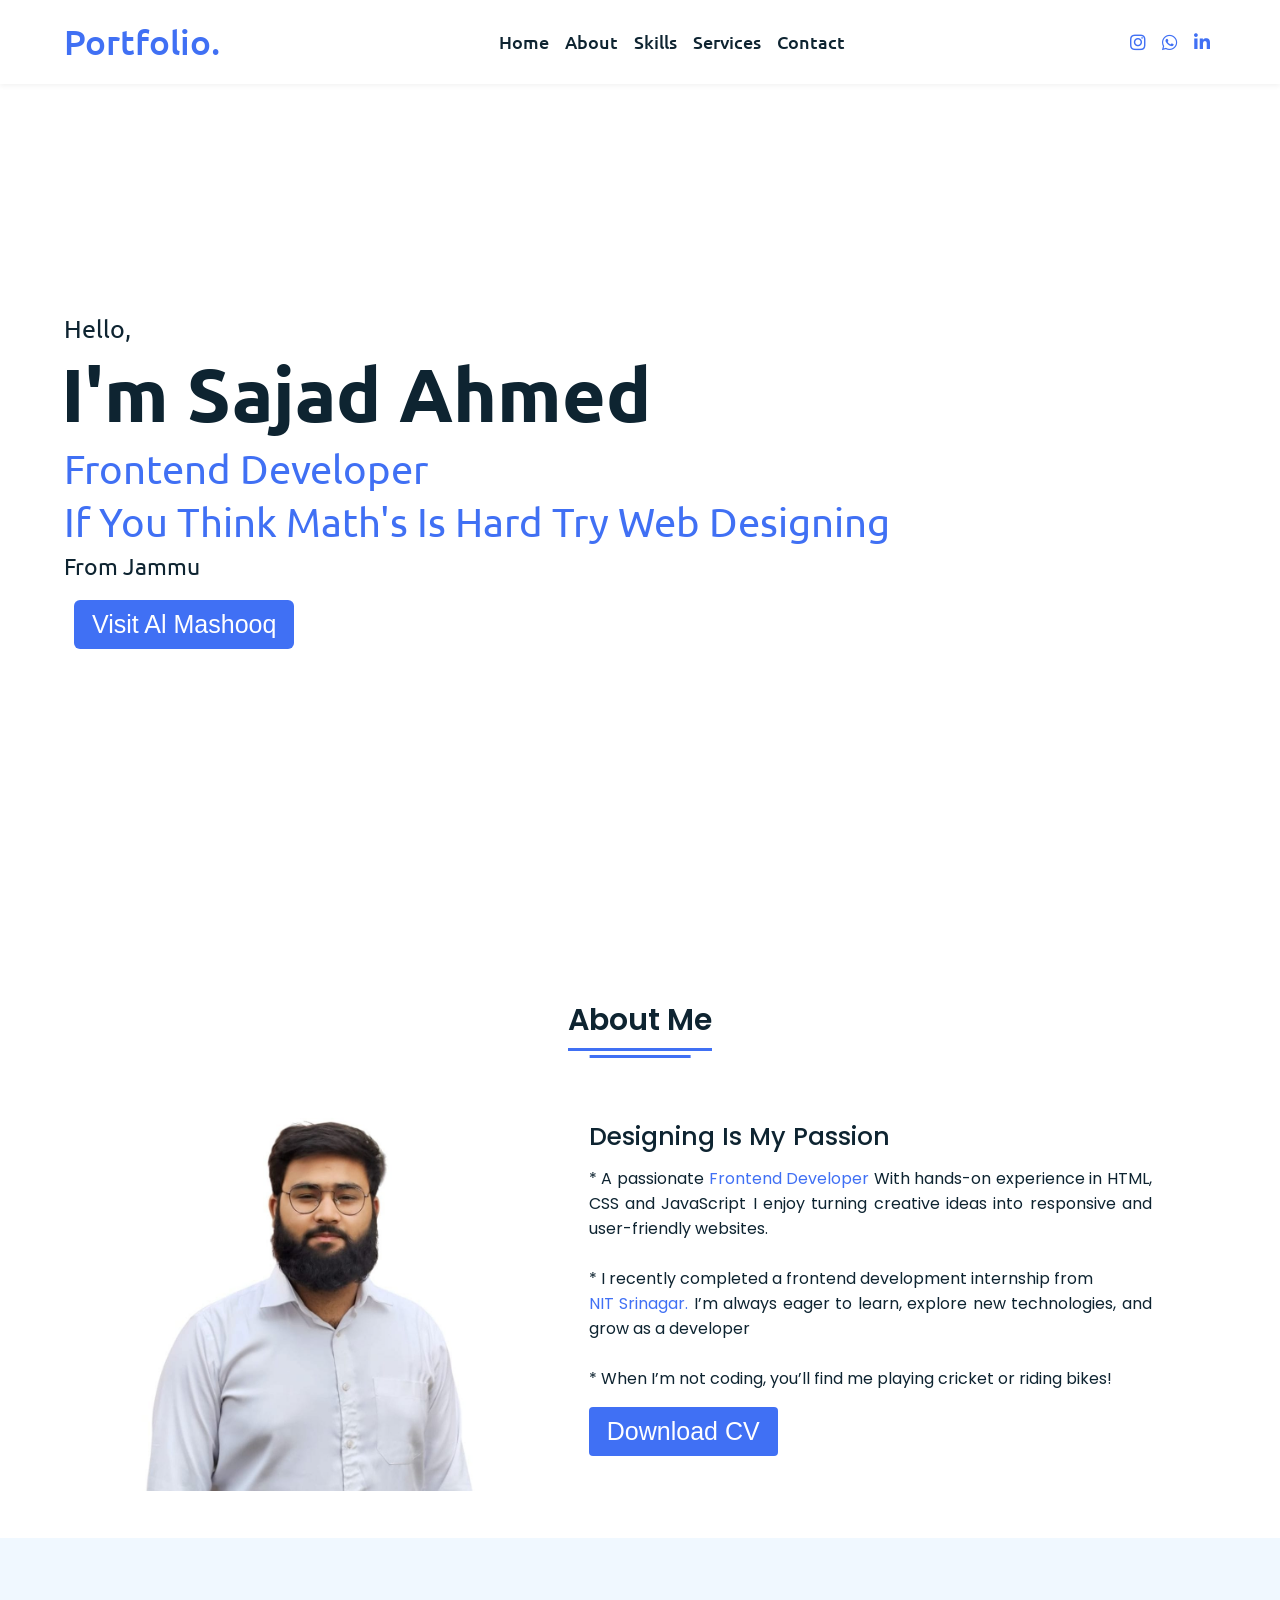
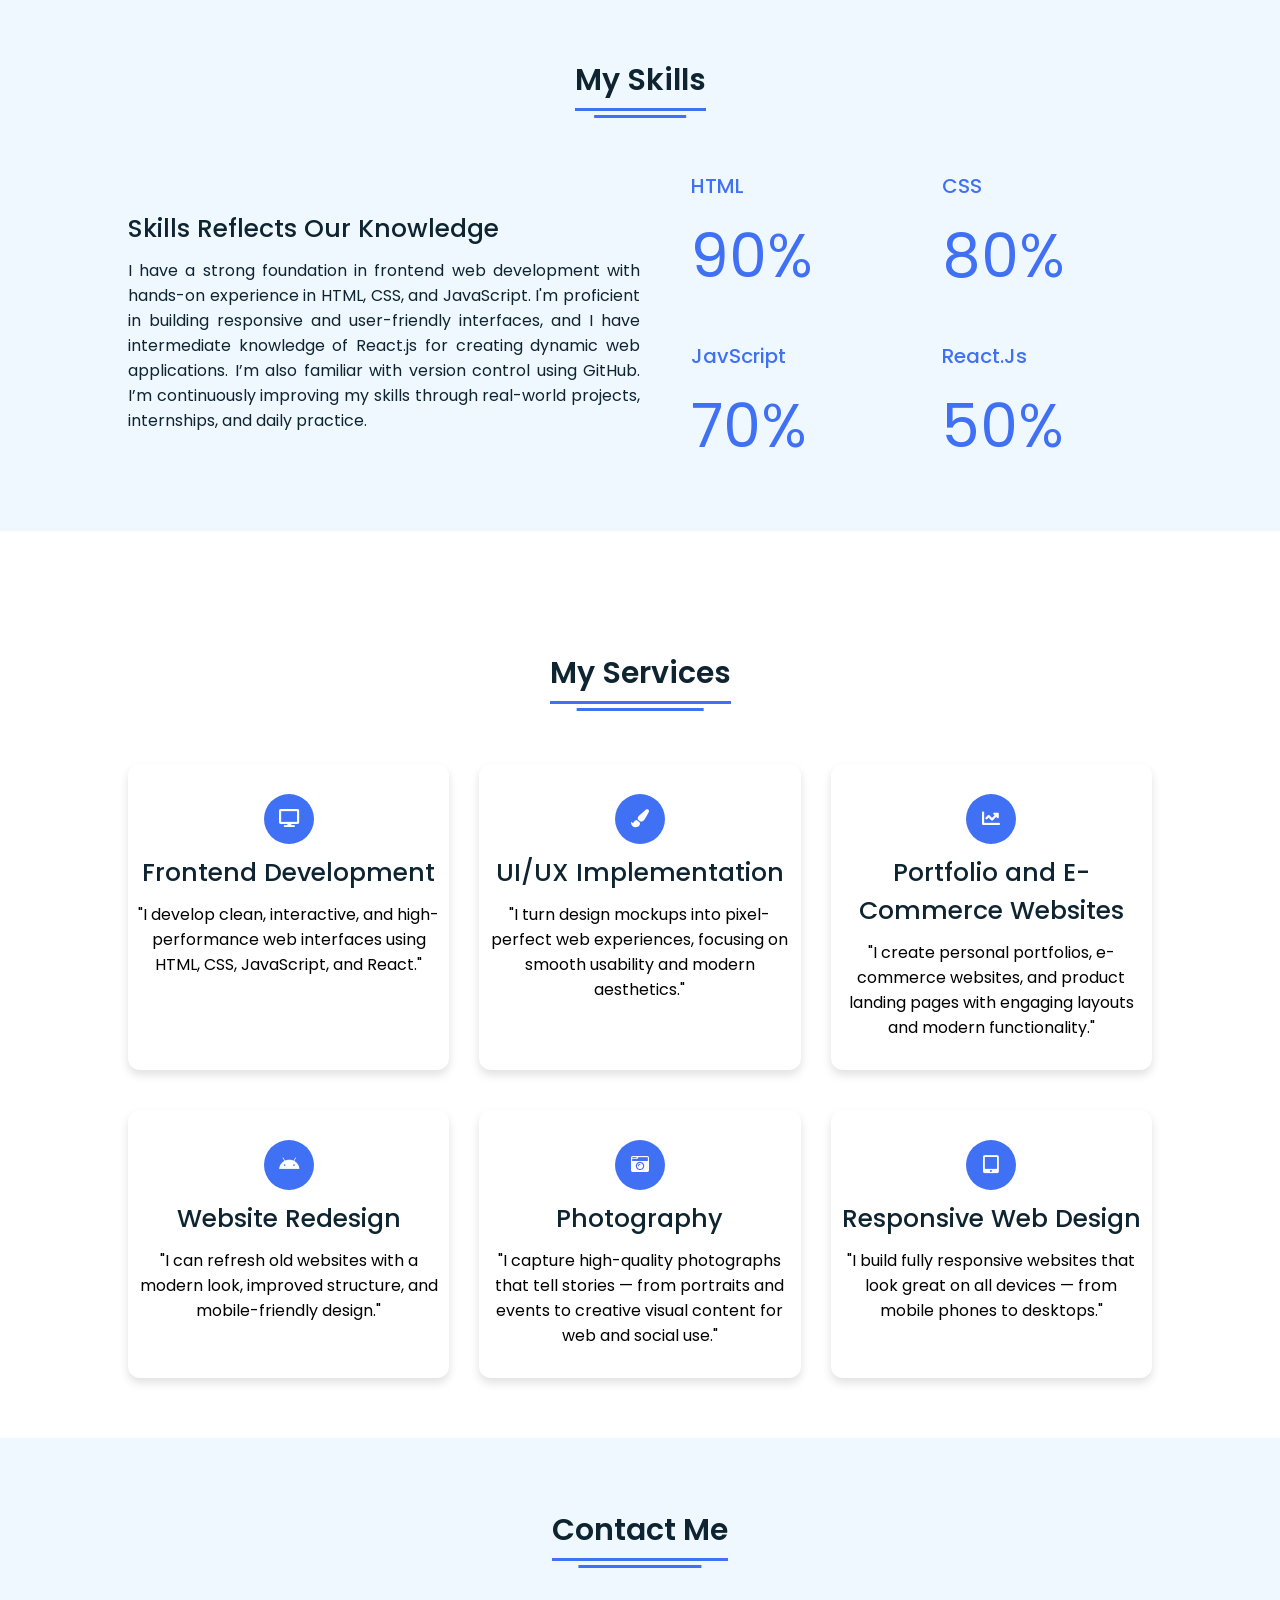
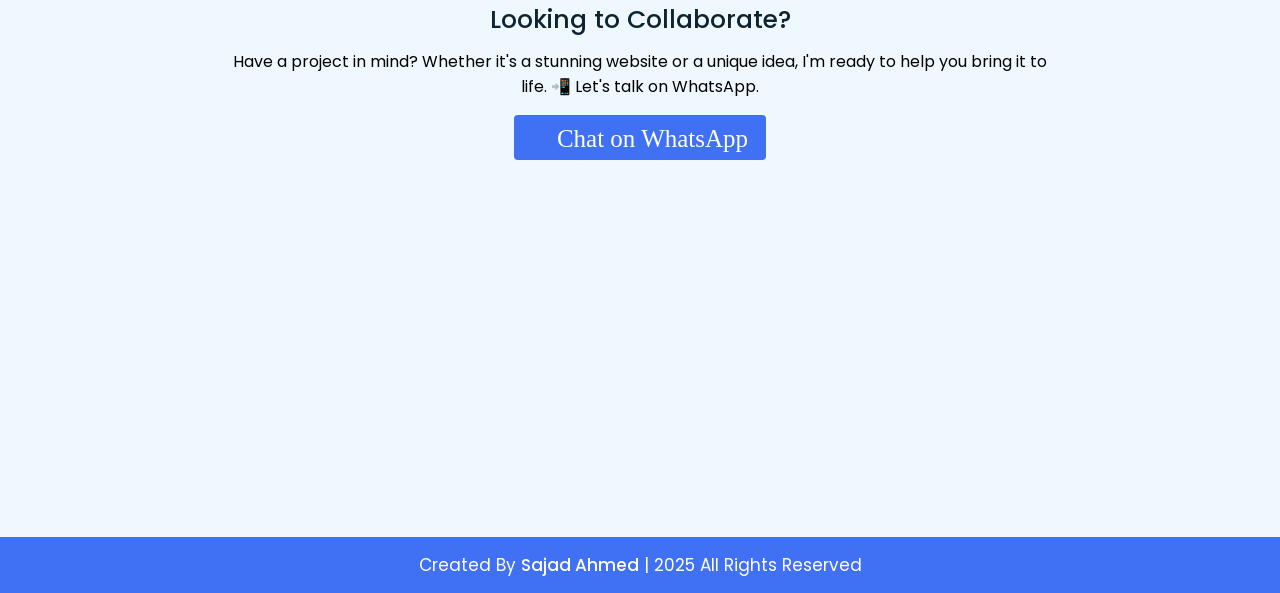
==== index.html @ ade82951 "Update and rename ppf.html to index.html" ====
<!DOCTYPE html>
<!-- Website - www.codingnepalweb.com -->
<html lang="en" dir="ltr">
  <head>
    <meta charset="UTF-8" />
    <title>Portfolio</title>
    <link rel="stylesheet" href="ppf.css" />
    <script src="ppf.js"></script>
"
    <!-- Fontawesome CDN Link -->
    <link rel="stylesheet" href="https://cdnjs.cloudflare.com/ajax/libs/font-awesome/5.15.2/css/all.min.css" />
    <meta name="viewport" content="width=device-width, initial-scale=1.0" />
  </head>
  <body>
  
    <!-- Move to up button -->
    <div class="scroll-button">
      <a href="#home"><i class="fas fa-arrow-up"></i></a>
    </div>
    <!-- navgaition menu -->
    <nav>
      <div class="navbar">
        <div class="logo"><a href="#">Portfolio.</a></div>
        <ul class="menu">
          <li><a href="#home">Home</a></li>
          <li><a href="#about">About</a></li>
          <li><a href="#skills">Skills</a></li>
          <li><a href="#services">Services</a></li>
          <li><a href="#contact">Contact</a></li>
          <div class="cancel-btn">
            <i class="fas fa-times"></i>
          </div>
        </ul>
       <div class="media-icons">
  <a href="https://www.instagram.com/sajad_says/" target="_blank">
    <i class="fab fa-instagram"></i>
  </a>
  <a href="https://wa.me/919149459286" target="_blank">
    <i class="fab fa-whatsapp"></i>
  </a>
  <a href="linkedin.com/in/sajad-ahmed-783ab4277" target="_blank">
    <i class="fab fa-linkedin-in"></i>
  </a>
</div>

      </div>
      <div class="menu-btn">
        <i class="fas fa-bars"></i>
      </div>
    </nav>
    <!-- Home Section Start -->
     
    <section class="home" id="home">
      <div class="home-content">
        <div class="text">
          <div class="text-one">Hello,</div>
          <div class="text-two">I'm Sajad Ahmed</div>
          <div class="text-three">Frontend Developer</div>
          <div class="text-three">If You Think Math's Is Hard Try Web Designing</div>
          <div class="text-four">From Jammu</div>
        </div>
       <div class="button">
 


  <a href="https://almashooq.vercel.app" target="_blank">
    <button class="visit-mashooq">Visit Al Mashooq</button>
  </a>
</div>



      </div>
    </section>
    <!-- About Section Start -->
     

    <section class="about" id="about">
      <div class="content">
        <div class="title"><span>About Me</span></div>
        <div class="about-details">
          <div class="left">
            <img src="./imagessajad.jpg" alt="Sajad Ahmed" />
          </div>
          <div class="right">
            <div class="topic">Designing Is My Passion</div>
            <p>
               * A passionate<span style="color: #4070f4;"> Frontend Developer</span>  With hands-on experience in HTML, CSS and JavaScript 
                I enjoy turning creative ideas into responsive and user-friendly websites. <br>
                <br>
              * I recently completed a frontend development internship from  <br><span style="color: #4070f4;">NIT Srinagar.</span>
                I’m always eager to learn, explore new technologies, and grow as a developer<br>
                <br>
               * When I’m not coding, you’ll find me playing cricket or riding bikes!
            </p>
           <div class="button">
  <a href="./Sajad_Ahmed_CV.pdf" download>
    <button>Download CV</button>
  </a>
</div>

          </div>
        </div>
      </div>
    </section>
    <!-- My Skill Section Start -->
    <!-- Section Tag and Other Div will same where we need to put same CSS -->

    

    <section class="skills" id="skills">
      <div class="content">
        <div class="title"><span>My Skills</span></div>
        <div class="skills-details">
          <div class="text">
            <div class="topic">Skills Reflects Our Knowledge</div>
            <p>I have a strong foundation in frontend web development with hands-on experience in HTML, CSS, and JavaScript.
             I'm proficient in building responsive and user-friendly interfaces, and
             I have intermediate knowledge of React.js for creating dynamic web applications. 
             I’m also familiar with version control using GitHub. 
             I’m continuously improving my skills through real-world projects, internships, and daily practice.</p>
            
          </div>
          <div class="boxes">
            <div class="box">
              <div class="topic">HTML</div>
              <div class="per">90%</div>
            </div>
            <div class="box">
              <div class="topic">CSS</div>
              <div class="per">80%</div>
            </div>
            <div class="box">
              <div class="topic">JavScript</div>
              <div class="per">70%</div>
            </div>
            <div class="box">
              <div class="topic">React.Js</div>
              <div class="per">50%</div>
            </div>
          </div>
        </div>
      </div>
    </section>
    <!-- My Services Section Start -->

    

    <section class="services" id="services">
      <div class="content">
        <div class="title"><span>My Services</span></div>
        <div class="boxes">
          <div class="box">
            <div class="icon">
              <i class="fas fa-desktop"></i>
            </div>
            <div class="topic">Frontend Development</div>
            <p>"I develop clean, interactive, and high-performance web interfaces using HTML, CSS, JavaScript, and React."</p>
          </div>
          <div class="box">
            <div class="icon">
              <i class="fas fa-paint-brush"></i>
            </div>
            <div class="topic"> UI/UX Implementation</div>
            <p>"I turn design mockups into pixel-perfect web experiences, focusing on smooth usability and modern aesthetics."</p>
          </div>
          <div class="box">
            <div class="icon">
              <i class="fas fa-chart-line"></i>
            </div>
            <div class="topic">Portfolio and E-Commerce Websites</div>
            <p>"I create personal portfolios, e-commerce websites, and product landing pages with engaging layouts and modern functionality."</p>
          </div>
          <div class="box">
            <div class="icon">
              <i class="fab fa-android"></i>
            </div>
            <div class="topic"> Website Redesign</div>
            <p>"I can refresh old websites with a modern look, improved structure, and mobile-friendly design."</p>
          </div>
          <div class="box">
            <div class="icon">
              <i class="fas fa-camera-retro"></i>
            </div>
            <div class="topic">Photography</div>
            <p>"I capture high-quality photographs that tell stories — from portraits and events to creative visual content for web and social use."

</p>
          </div>
          <div class="box">
            <div class="icon">
              <i class="fas fa-tablet-alt"></i>
            </div>
            <div class="topic"> Responsive Web Design</div>
            <p>"I build fully responsive websites that look great on all devices — from mobile phones to desktops."</p>
          </div>
        </div>
      </div>
    </section>
    <!-- Contact Me section Start -->

   

    <section class="contact" id="contact">
        <div class="content">
          <div class="title"><span>Contact Me</span></div>
          <div class="text">
            <div class="topic">Looking to Collaborate?</div>

            <p>Have a project in mind? Whether it's a stunning website or a unique idea, I'm ready to help you bring it to life.
📲 Let's talk on WhatsApp.</p>
            <div class="button">
              <a href="https://wa.me/919149459286" target="_blank" class="whatsapp-btn">
        <button class="fa fa-whatsapp">Chat on WhatsApp</button> 
      </a>
            </div>
            <!-- Google Map Embed -->

           

            <div class="map" style="margin: 20px 0;">
              <iframe 
                src="https://www.google.com/maps/embed?pb=!1m18!1m12!1m3!1d3425.132623774478!2d74.83741737464847!3d32.726601888827075!2m3!1f0!2f0!3f0!3m2!1i1024!2i768!4f13.1!3m3!1m2!1s0x391e84250e16eced%3A0x9ef3c3f9e084ae3f!2sModel%20Institute%20of%20Engineering%20and%20Technology%2C%20Jammu!5e0!3m2!1sen!2sin!4v1682404123456!5m2!1sen!2sin" 
                width="100%" 
                height="300" 
                style="border:0;" 
                allowfullscreen="" 
                loading="lazy" 
                referrerpolicy="no-referrer-when-downgrade">
              </iframe>
            </div>
      
            
          </div>
        </div>
      </section>
      <!-- Footer Section Start -->
      <footer>
        <div class="text">
          <span>Created By <a href="#">Sajad Ahmed</a> |  2025 All Rights Reserved</span>
        </div>
      </footer>
      <script src="ppf.js"></script>
      </body>
      </html>
---- ppf.css ----
/* Google Font CDN Link */
@import url('https://fonts.googleapis.com/css2?family=Poppins:wght@400;500;600;700&family=Ubuntu:wght@400;500;700&display=swap');
* {
  margin: 0;
  padding: 0;
  box-sizing: border-box;
  text-decoration: none;
  scroll-behavior: smooth;
}
/* Custom Scroll Bar CSS */
::-webkit-scrollbar {
  width: 10px;
}
::-webkit-scrollbar-track {
  background: #f1f1f1;
}
::-webkit-scrollbar-thumb {
  background: #6e93f7;
  border-radius: 12px;
  transition: all 0.3s ease;
}
::-webkit-scrollbar-thumb:hover {
  background: #4070f4;
}

/* ✅ navbar styling */
nav {
  position: fixed;
  top: 0;
  left: 0;
  width: 100%;
  padding: 20px 0;
  background: #fff; /* ✅ Added background */
  z-index: 999; /* ✅ Ensure it stays on top */
  transition: all 0.3s ease;
  font-family: 'Ubuntu', sans-serif;
  box-shadow: 0 2px 5px rgba(0, 0, 0, 0.05); /* ✅ Optional shadow */
}
nav.sticky {
  background: #4070f4;
  padding: 13px 0;
}
nav .navbar {
  width: 90%;
  display: flex;
  justify-content: space-between;
  align-items: center;
  margin: auto;
  position: relative;
}
nav .navbar .logo a {
  font-weight: 500;
  font-size: 35px;
  color: #4070f4;
}
nav.sticky .navbar .logo a {
  color: #fff;
}
nav .navbar .menu {
  display: flex;
  position: relative;
}
nav .navbar .menu li {
  list-style: none;
  margin: 0 8px;
}
.navbar .menu a {
  font-size: 18px;
  font-weight: 500;
  color: #0E2431;
  padding: 6px 0;
  transition: all 0.4s ease;
}
.navbar .menu a:hover {
  color: #4070f4;
}
nav.sticky .menu a {
  color: #FFF;
}
nav.sticky .menu a:hover {
  color: #0E2431;
}
.navbar .media-icons a {
  color: #4070f4;
  font-size: 18px;
  margin: 0 6px;
}
nav.sticky .media-icons a {
  color: #FFF;
}

/* ✅ Side Navigation Menu Button CSS */
nav .menu-btn,
.navbar .menu .cancel-btn {
  position: absolute;
  right: 30px;
  top: 50%; /* ✅ Vertically center */
  transform: translateY(-50%); /* ✅ Fix vertical alignment */
  font-size: 20px;
  cursor: pointer;
  transition: all 0.3s ease;
  display: none;
  z-index: 1001; /* ✅ Keep above menu */
}
nav .menu-btn {
  color: #4070f4;
}
nav.sticky .menu-btn {
  color: #FFF;
}
.navbar .menu .menu-btn {
  color: #fff;
}

/* ✅ Ensure content doesn't hide under fixed nav */
section {
  padding-top: 80px; /* ✅ Prevent overlap */
}
section .content {
  width: 80%;
  margin: 40px auto;
  font-family: 'Poppins', sans-serif;
}

/* Scroll TO Top Button CSS */
.scroll-button a {
  position: fixed;
  bottom: 20px;
  right: 20px;
  color: #fff;
  background: #4070f4;
  padding: 7px 12px;
  font-size: 18px;
  border-radius: 6px;
  box-shadow: rgba(0, 0, 0, 0.15);
  display: none;
}

/* ✅ Responsive Media Query Fixes */
@media (max-width: 750px) {
  nav .navbar {
    width: 90%;
  }
  nav .navbar .menu {
    position: fixed;
    left: -100%;
    top: 0;
    background: #0E2431;
    height: 100vh;
    max-width: 400px;
    width: 100%;
    padding-top: 60px;
    flex-direction: column;
    align-items: center;
    transition: all 0.5s ease;
    z-index: 998;
  }
  .navbar.active .menu {
    left: 0;
  }
  nav .navbar .menu a {
    font-size: 23px;
    display: block;
    color: #fff;
    margin: 10px 0;
  }
  nav.sticky .menu a:hover {
    color: #4070f4;
  }
  nav .navbar .media-icons {
    display: none;
  }
  nav .menu-btn,
  .navbar .menu .cancel-btn {
    display: block;
  }
}

/* Keep your other section styles the same (home, about, skills, etc.) */
/* home section styling */
.home{
  height: 100vh;
  width: 100%;
  background: url("images/background.png") no-repeat;
  background-size: cover;
  background-position: center;
  background-attachment: fixed;
  font-family: 'Ubuntu', sans-serif;
}
.home .home-content{
  width: 90%;
  height: 100%;
  margin: auto;
  display: flex;
  flex-direction: column;
  justify-content: center;
}
.home .text-one{
  font-size: 25px;
  color: #0E2431;
}
.home .text-two{
  color: #0E2431;
  font-size: 75px;
  font-weight: 600;
  margin-left: -3px;
}
.home .text-three{
  font-size: 40px;
  margin: 5px 0;
  color: #4070f4;
}
.home .text-four{
  font-size: 23px;
  margin: 5px 0;
  color: #0E2431;
}
.home .button{
  margin: 14px 0;
}
.home .button button{
  outline: none;
  padding: 8px 16px;
  border-radius: 6px;
  font-size: 25px;
  font-weight: 400;
  background: #4070f4;
  color: #fff;
  cursor: pointer;
  border: 2px solid transparent;
  transition: all 0.4s ease;
}
.home .button button:hover{
  border-color: #4070f4;
  background-color: #fff;
  color: #4070f4;
}
/* About Section Styling */
/* Those Elements Where We Have Apply Same CSS,
 I'm Selecting Directly 'Section Tag' and 'Class'  */
section{
  padding-top: 40px;
}
section .content{
  width: 80%;
  margin: 40px auto;
  font-family: 'Poppins', sans-serif;
}
.about .about-details{
  display: flex;
  justify-content: space-between;
  align-items: center;
}
section .title{
  display: flex;
  justify-content: center;
  margin-bottom: 40px;
}
section .title span{
  color: #0E2431;
  font-size: 30px;
  font-weight: 600;
  position: relative;
  padding-bottom: 8px;
}
section .title span::before,
section .title span::after{
  content: '';
  position: absolute;
  height: 3px;
  width: 100%;
  background: #4070f4;
  left: 0;
  bottom: 0;
}
section .title span::after{
  bottom: -7px;
  width: 70%;
  left: 50%;
  transform: translateX(-50%);
}
.about .about-details .left{
  width: 45%;
}
.about .left img{
  height: 400px;
  width: 400px;
  object-fit: cover;
  border-radius: 12px;
}
.about-details .right{
  width: 55%;
}
section  .topic{
  color: #0E2431;
  font-size: 25px;
  font-weight: 500;
  margin-bottom: 10px;
}
.about-details .right p{
  text-align: justify;
  color: #0E2431;
}
section .button{
  margin: 16px 0;
}
section .button button{
  outline: none;
  padding: 8px 16px;
  border-radius: 4px;
  font-size: 25px;
  font-weight: 400;
  background: #4070f4;
  color: #fff;
  border: 2px solid transparent;
  cursor: pointer;
  transition: all 0.4s ease;
}
section .button button:hover{
  border-color: #4070f4;
  background-color: #fff;
  color: #4070f4;
}
 /* My Skills CSS */
 .skills{
   background: #F0F8FF;
 }
 .skills .content{
   padding: 40px 0;
 }
 .skills .skills-details{
   display: flex;
   justify-content: space-between;
   align-items: center;
 }
 .skills-details .text{
   width: 50%;
 }
 .skills-details p{
   color: #0E2431;
   text-align: justify;
 }
.skills .skills-details .experience{
  display: flex;
  align-items: center;
  margin: 0 10px;
}
.skills-details .experience .num{
  color: #0E2431;
  font-size: 80px;
}
.skills-details .experience .exp{
  color: #0E2431;
  margin-left: 20px;
  font-size: 18px;
  font-weight: 500;
  margin: 0 6px;
}
.skills-details .boxes{
  width: 45%;
  display: flex;
  flex-wrap: wrap;
  justify-content: space-between;
}
.skills-details .box{
  width: calc(100% / 2 - 20px);
  margin: 20px 0;
}
.skills-details .boxes .topic{
  font-size: 20px;
  color: #4070f4;
}
.skills-details .boxes .per{
  font-size: 60px;
  color: #4070f4;
}
/* My Services CSS */
.services .boxes{
  display: flex;
  flex-wrap: wrap;
  justify-content: space-between;
}
.services .boxes .box{
  margin: 20px 0;
  width: calc(100% / 3 - 20px);
  text-align: center;
  border-radius: 12px;
  padding: 30px 10px;
  box-shadow: 0 5px 10px rgba(0, 0, 0, 0.12);
  cursor: default;
  transition: all 0.4s ease;
}
.services .boxes .box:hover{
  background: #4070f4;
  color: #fff;
}
.services .boxes .box .icon{
  height: 50px;
  width: 50px;
  background: #4070f4;
  border-radius: 50%;
  text-align: center;
  line-height: 50px;
  font-size: 18px;
  color: #fff;
  margin: 0 auto 10px auto;
  transition: all 0.4s ease;
}
.boxes .box:hover .icon{
  background-color: #fff;
  color: #4070f4;
}
.services .boxes .box:hover .topic,
.services .boxes .box:hover p{
  color: #0E2431;
  transition: all 0.4s ease;
}
.services .boxes .box:hover .topic,
.services .boxes .box:hover p{
  color: #fff;
}
/* Contact Me CSS */
.contact{
  background: #F0F8FF;
}
.contact .content{
  margin: 0 auto;
  padding: 30px 0;
}
.contact .text{
  width: 80%;
  text-align: center;
  margin: auto;
}
/* Footer CSS */
footer{
  background: #4070f4;
  padding: 15px 0;
  text-align: center;
  font-family: 'Poppins', sans-serif;
}
footer .text span{
  font-size: 17px;
  font-weight: 400;
  color: #fff;
}
footer .text span a{
  font-weight: 500;
  color: #FFF;
}
footer .text span a:hover{
  text-decoration: underline;
}
/* Scroll TO Top Button CSS */
.scroll-button a{
  position: fixed;
  bottom: 20px;
  right: 20px;
  color: #fff;
  background: #4070f4;
  padding: 7px 12px;;
  font-size: 18px;
  border-radius: 6px;
  box-shadow: rgba(0, 0, 0, 0.15);
  display: none;
}
/* Responsive Media Query */
@media (max-width: 1190px) {
  section .content{
    width: 85%;
  }
}
@media (max-width: 1000px) {
  .about .about-details{
    justify-content: center;
    flex-direction: column;
  }
  .about .about-details .left{
    display: flex;
    justify-content: center;
    width: 100%;
  }
  .about-details .right{
    width: 90%;
    margin: 40px 0;
  }
  .services .boxes .box{
    margin: 20px 0;
    width: calc(100% / 2 - 20px);
  }
}
@media (max-width: 900px) {
  .about .left img{
    height: 350px;
    width: 350px;
  }
}
@media (max-width: 750px) {
  nav .navbar{
    width: 90%;
  }
  nav .navbar .menu{
    position: fixed;
    left: -100%;
    top: 0;
    background: #0E2431;
    height: 100vh;
    max-width: 400px;
    width: 100%;
    padding-top: 60px;
    flex-direction: column;
    align-items: center;
    transition: all 0.5s ease;
  }
  .navbar.active .menu{
    left: 0;
  }
  nav .navbar .menu a{
    font-size: 23px;
    display: block;
    color: #fff;
    margin: 10px 0;
  }
  nav.sticky .menu a:hover{
    color: #4070f4;
  }
  nav .navbar .media-icons{
    display: none;
  }
  nav .menu-btn,
  .navbar .menu .cancel-btn{
    display: block;
  }
  .home .text-two{
    font-size: 65px;
  }
  .home .text-three{
    font-size: 35px;
  }
  .skills .skills-details{
    align-items: center;
    justify-content: center;
    flex-direction: column;
  }
  .skills-details .text{
    width: 100%;
    margin-bottom: 50px;
  }
  .skills-details .boxes{
    justify-content: center;
    align-items: center;
    width: 100%;
  }
  .services .boxes .box{
    margin: 20px 0;
    width: 100%;
  }
  .contact .text{
    width: 100%;
}
}
@media (max-width: 500px){
  .home .text-two{
    font-size: 55px;
  }
  .home .text-three{
    font-size: 33px;
  }
  .skills-details .boxes .per{
    font-size: 50px;
    color: #4070f4;
  }
}

.visit-mashooq {
  margin-left: 10px;
  background-color: #d4af37;
  color: #000;
  font-weight: 500;
}

.visit-mashooq:hover {
  background-color: #fff;
  color: #d4af37;
  border: 2px solid #d4af37;
}
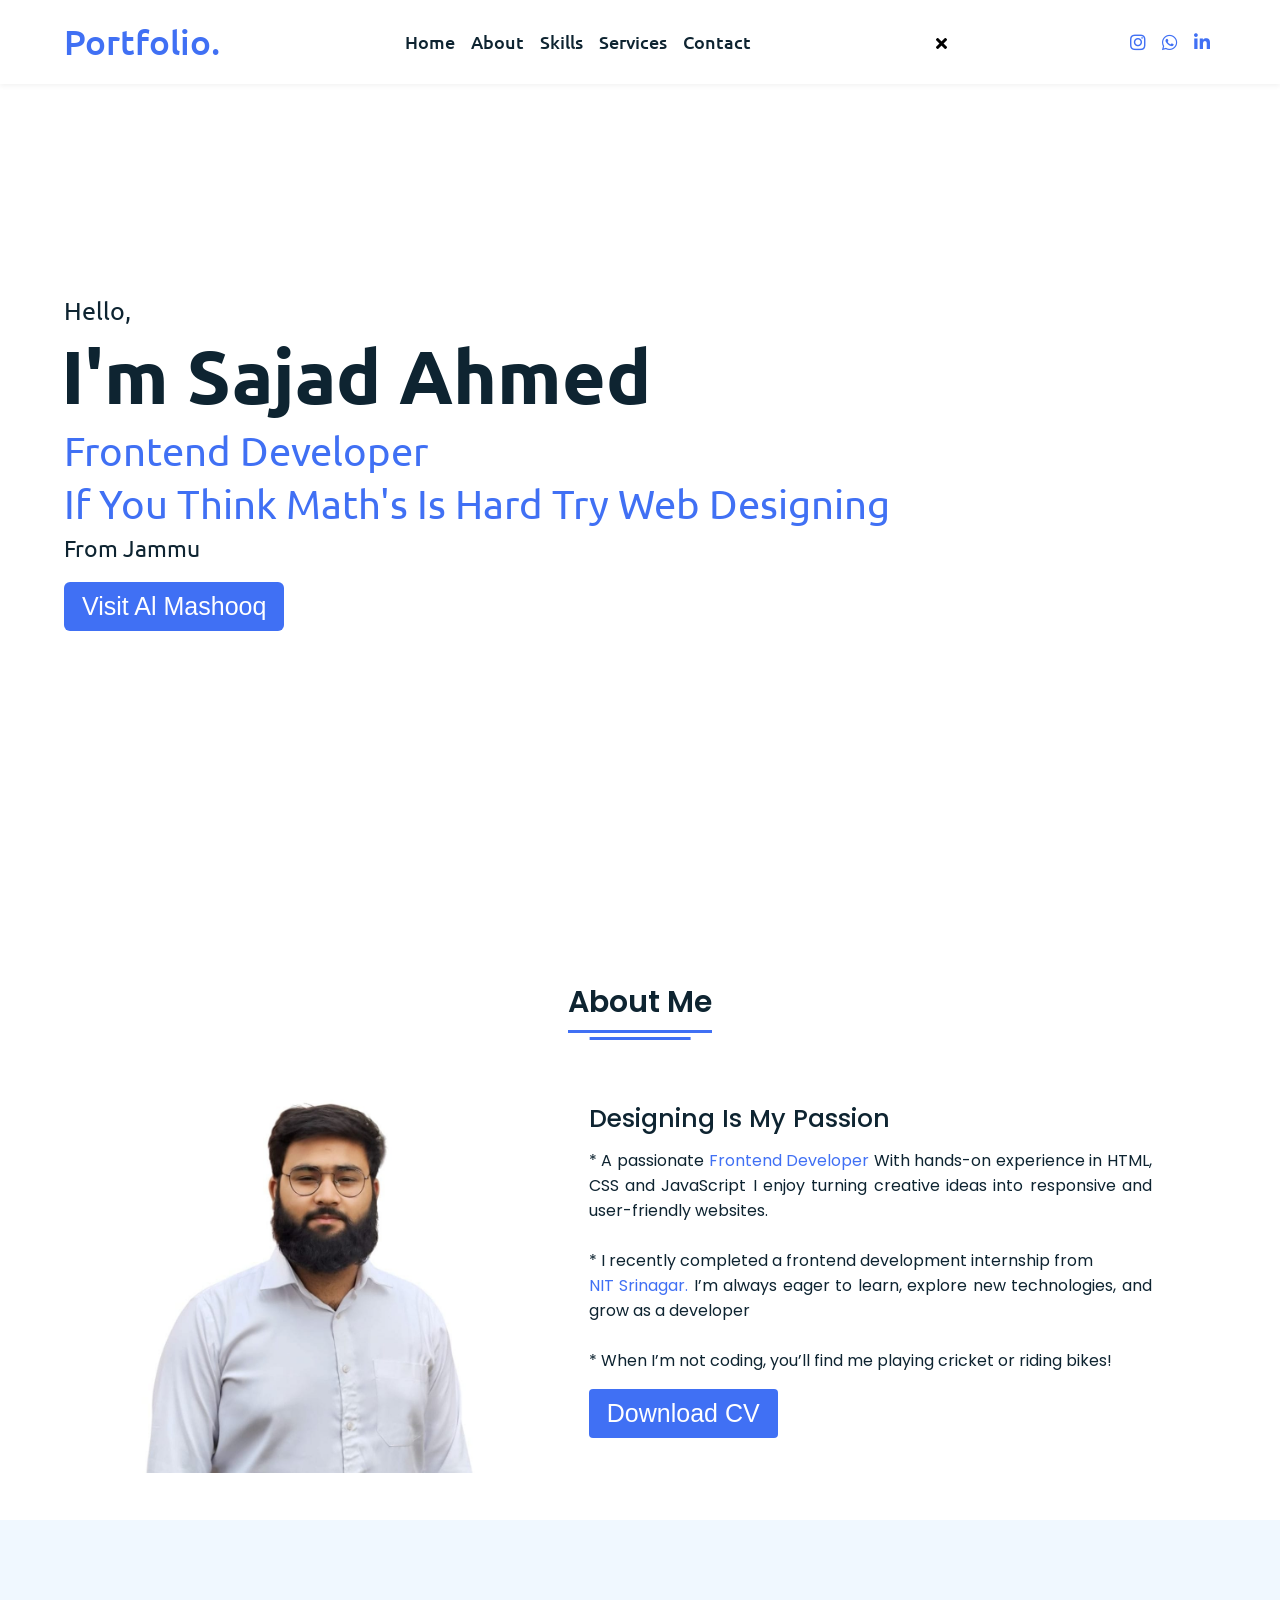
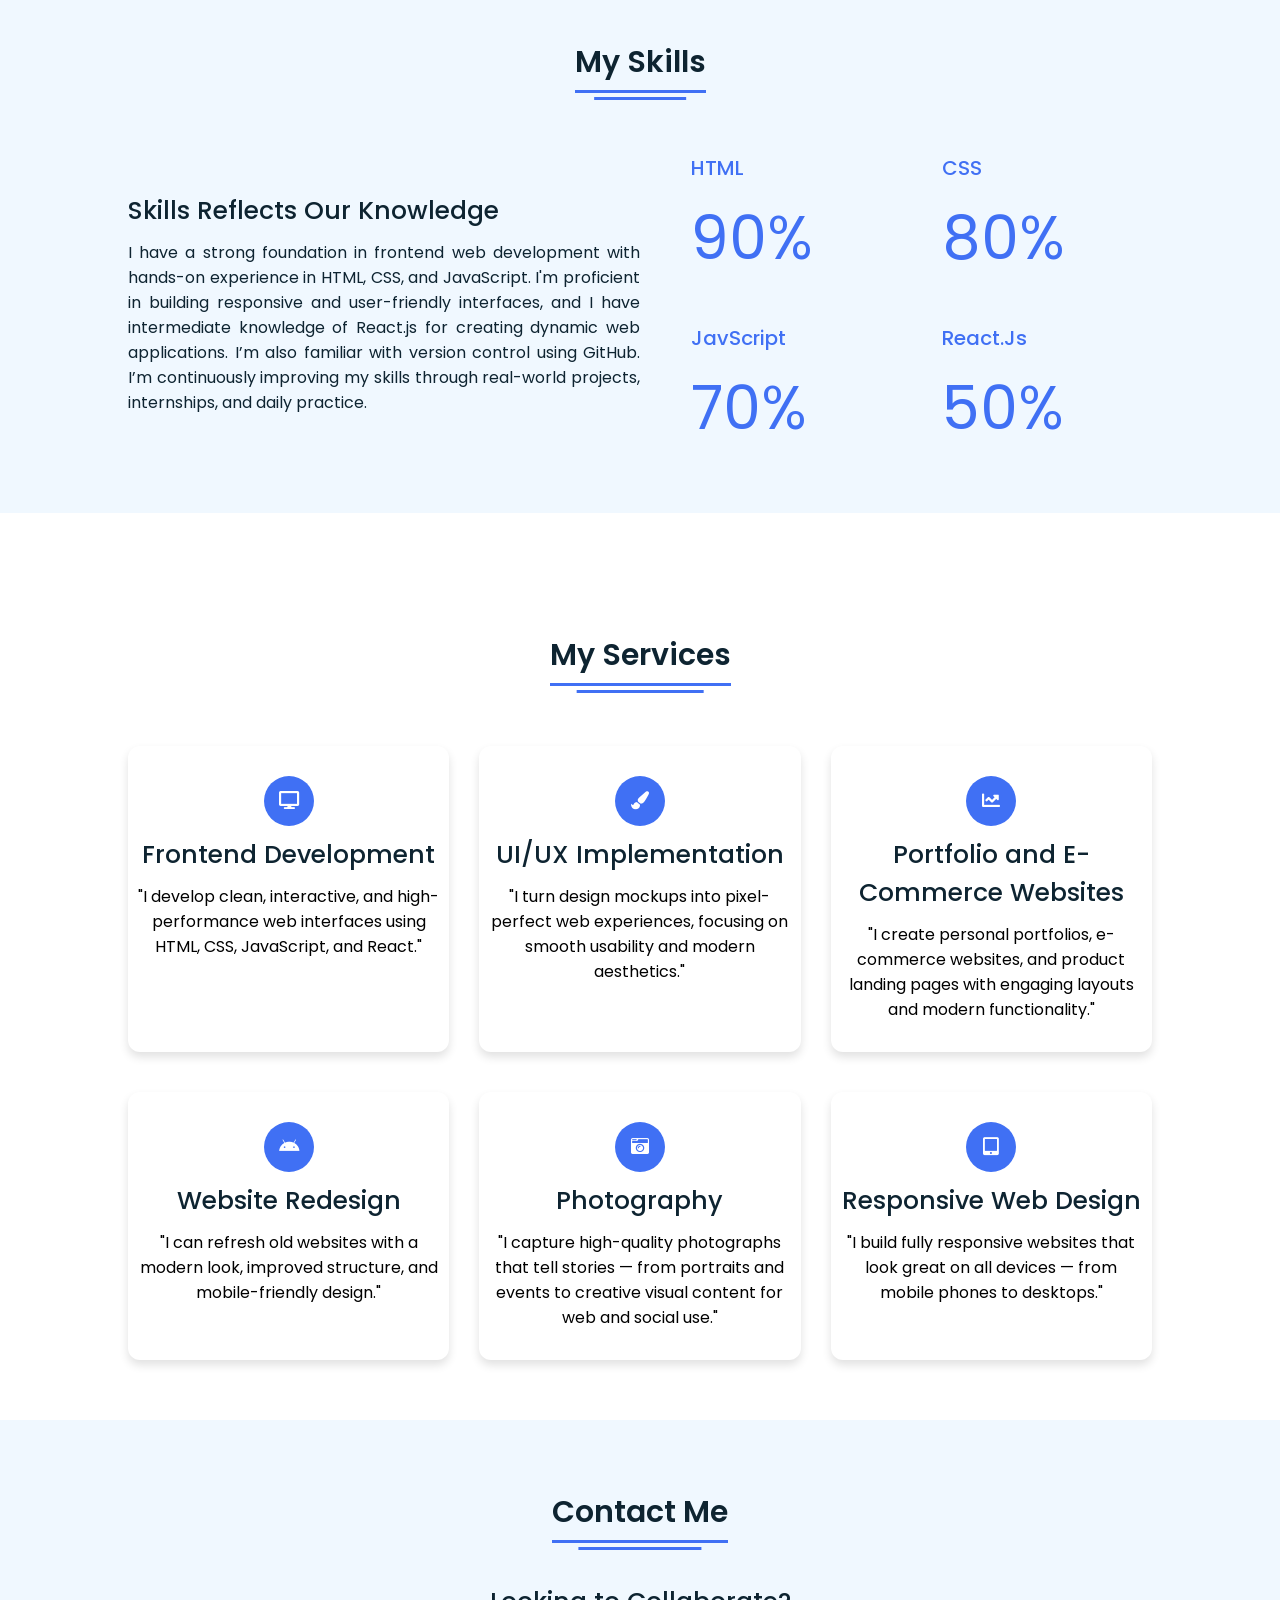
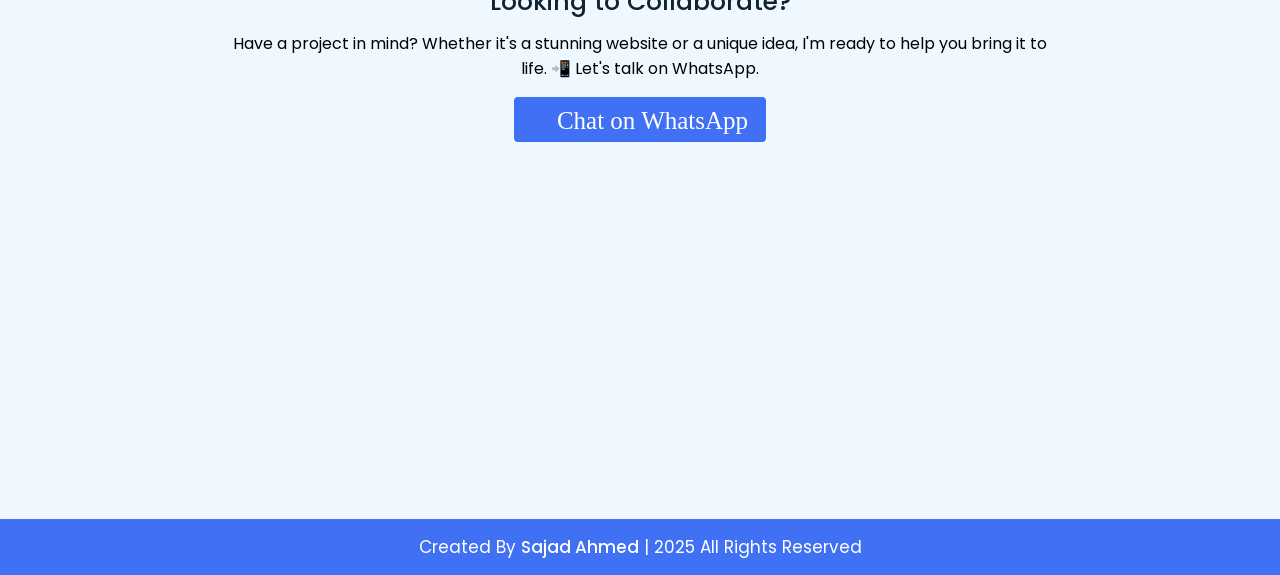
==== commit cea719b2: "Update index.html" ====
--- a/index.html
+++ b/index.html
@@ -5,8 +5,9 @@
     <meta charset="UTF-8" />
     <title>Portfolio</title>
     <link rel="stylesheet" href="ppf.css" />
-    <script src="ppf.js"></script>
-"
+    <script src="ppf.js" defer></script>
+
+
     <!-- Fontawesome CDN Link -->
     <link rel="stylesheet" href="https://cdnjs.cloudflare.com/ajax/libs/font-awesome/5.15.2/css/all.min.css" />
     <meta name="viewport" content="width=device-width, initial-scale=1.0" />
@@ -18,20 +19,27 @@
       <a href="#home"><i class="fas fa-arrow-up"></i></a>
     </div>
     <!-- navgaition menu -->
-    <nav>
-      <div class="navbar">
-        <div class="logo"><a href="#">Portfolio.</a></div>
-        <ul class="menu">
-          <li><a href="#home">Home</a></li>
-          <li><a href="#about">About</a></li>
-          <li><a href="#skills">Skills</a></li>
-          <li><a href="#services">Services</a></li>
-          <li><a href="#contact">Contact</a></li>
-          <div class="cancel-btn">
-            <i class="fas fa-times"></i>
-          </div>
-        </ul>
+     <nav>
+    <div class="navbar">
+  <div class="logo"><a href="#">Portfolio.</a></div>
+
+  <ul class="menu">
+    <li><a href="#home">Home</a></li>
+    <li><a href="#about">About</a></li>
+    <li><a href="#skills">Skills</a></li>
+    <li><a href="#services">Services</a></li>
+    <li><a href="#contact">Contact</a></li>
+  </ul>
+
+  <div class="cancel-btn">
+    <i class="fas fa-times"></i>
+  </div>
+
+  
+
+
        <div class="media-icons">
+        <!-- social icons -->
   <a href="https://www.instagram.com/sajad_says/" target="_blank">
     <i class="fab fa-instagram"></i>
   </a>
--- a/ppf.css
+++ b/ppf.css
@@ -230,6 +230,33 @@
   border: 2px solid transparent;
   transition: all 0.4s ease;
 }
+@media (max-width: 750px) {
+  .home .home-content {
+    width: 95%;
+    padding: 0 10px;
+  }
+
+  .about .about-details {
+    flex-direction: column;
+    gap: 20px;
+  }
+
+  .about .about-details .left,
+  .about-details .right {
+    width: 100%;
+  }
+
+  .about .left img {
+    max-width: 100%;
+    height: auto;
+  }
+
+  section .content {
+    width: 95%;
+    margin: 20px auto;
+  }
+}
+
 .home .button button:hover{
   border-color: #4070f4;
   background-color: #fff;
@@ -522,8 +549,82 @@
     margin: 10px 0;
   }
   nav.sticky .menu a:hover{
-    color: #4070f4;
-  }
+    color: #4070f/* === Mobile Menu Toggle Styles === */
+.menu-btn,
+.cancel-btn {
+  position: absolute;
+  right: 30px;
+  top: 50%;
+  transform: translateY(-50%);
+  font-size: 22px;
+  color: #4070f4;
+  cursor: pointer;
+  display: none;
+  z-index: 1001;
+}
+
+/* When navbar is active, show mobile menu */
+.navbar.active .menu {
+  left: 0;
+}
+
+/* Menu panel (hidden by default) */
+.navbar .menu {
+  display: flex;
+  gap: 20px;
+}
+
+/* Responsive mobile nav */
+@media (max-width: 750px) {
+  .menu {
+    position: fixed;
+    left: -100%;
+    top: 0;
+    background: #0E2431;
+    height: 100vh;
+    max-width: 400px;
+    width: 100%;
+    flex-direction: column;
+    padding-top: 60px;
+    align-items: center;
+    transition: all 0.4s ease;
+    z-index: 999;
+  }
+
+  .navbar.active .menu {
+    left: 0;
+  }
+
+  .menu li {
+    margin: 15px 0;
+  }
+
+  .menu a {
+    font-size: 22px;
+    color: #fff;
+    text-align: center;
+  }
+
+  .menu-btn,
+  .cancel-btn {
+    display: block;
+  }
+
+  .cancel-btn {
+    color: #fff;
+    position: fixed;
+    top: 20px;
+    right: 30px;
+    font-size: 24px;
+    z-index: 1001;
+  }
+
+  .media-icons {
+    display: none;
+  }
+}
+
+  
   nav .navbar .media-icons{
     display: none;
   }
@@ -572,17 +673,5 @@
   }
 }
 
-.visit-mashooq {
-  margin-left: 10px;
-  background-color: #d4af37;
-  color: #000;
-  font-weight: 500;
-}
-
-.visit-mashooq:hover {
-  background-color: #fff;
-  color: #d4af37;
-  border: 2px solid #d4af37;
-}
-
-
+
+
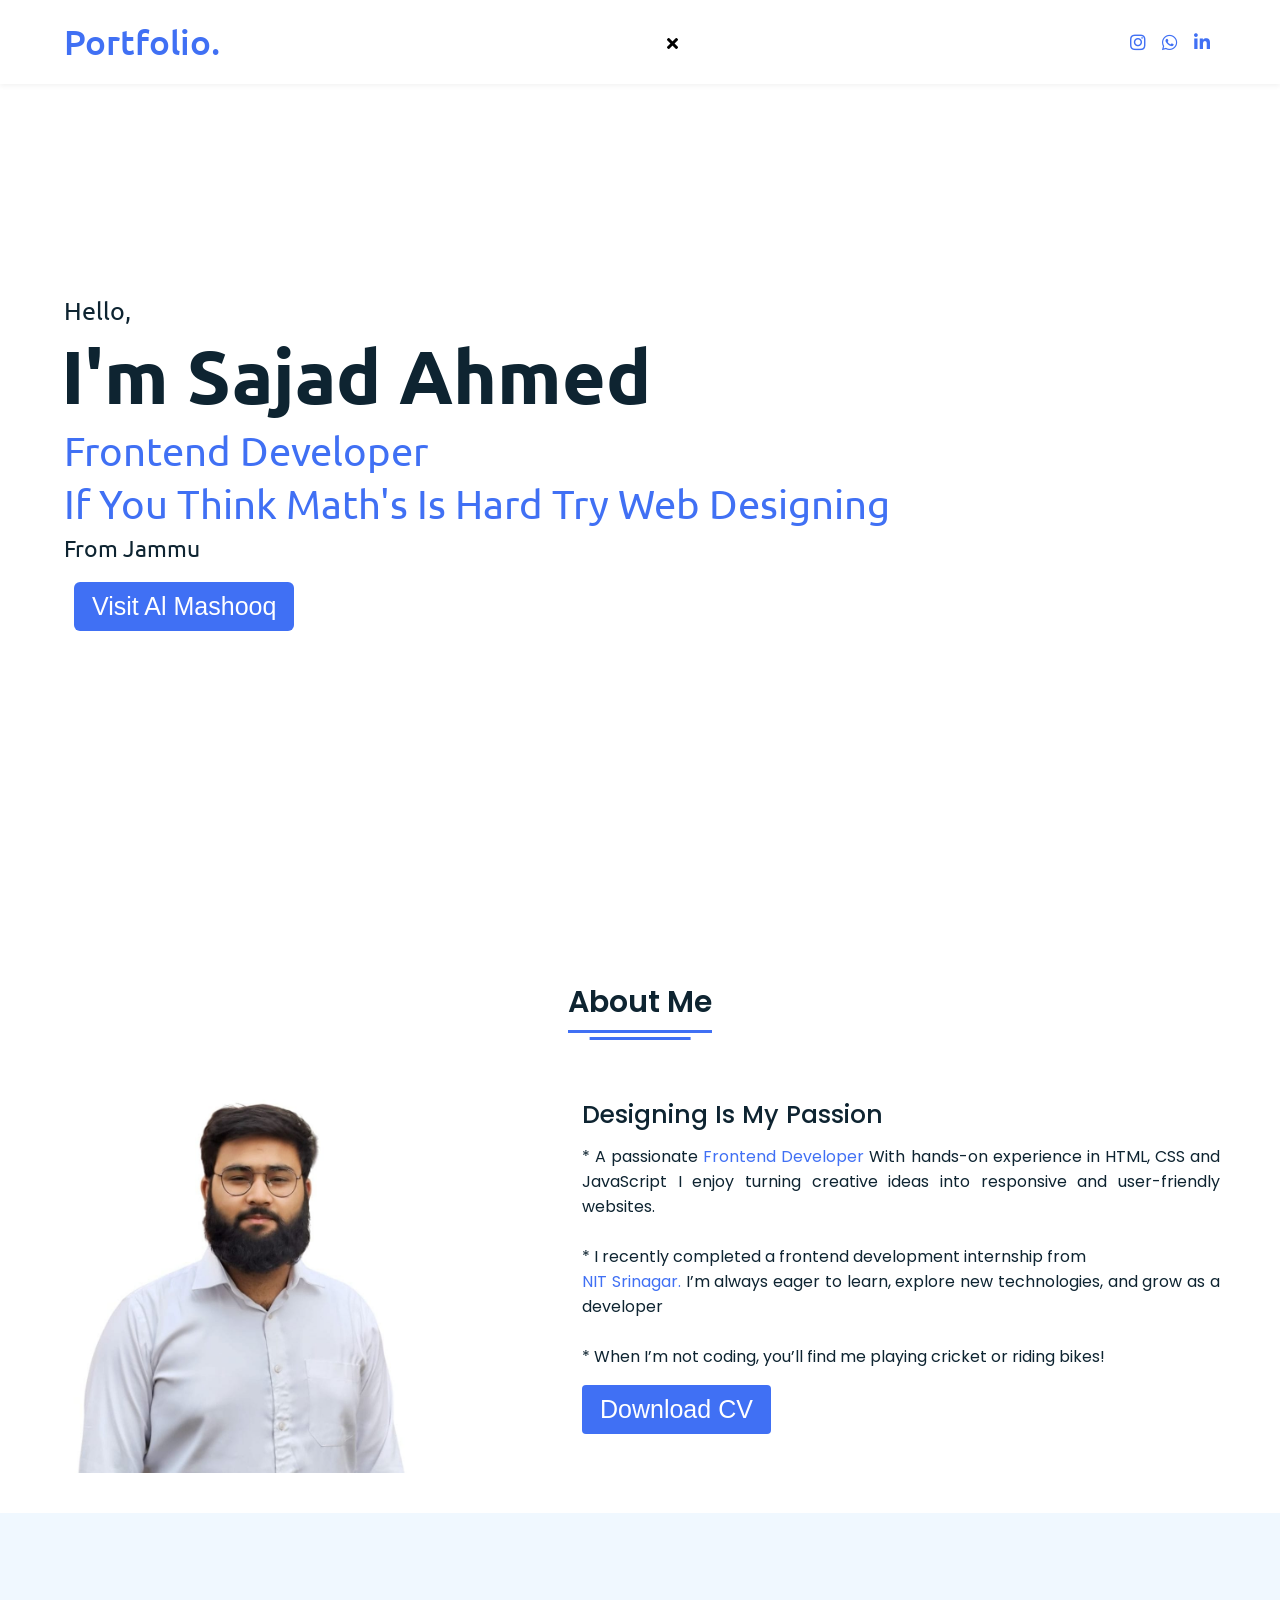
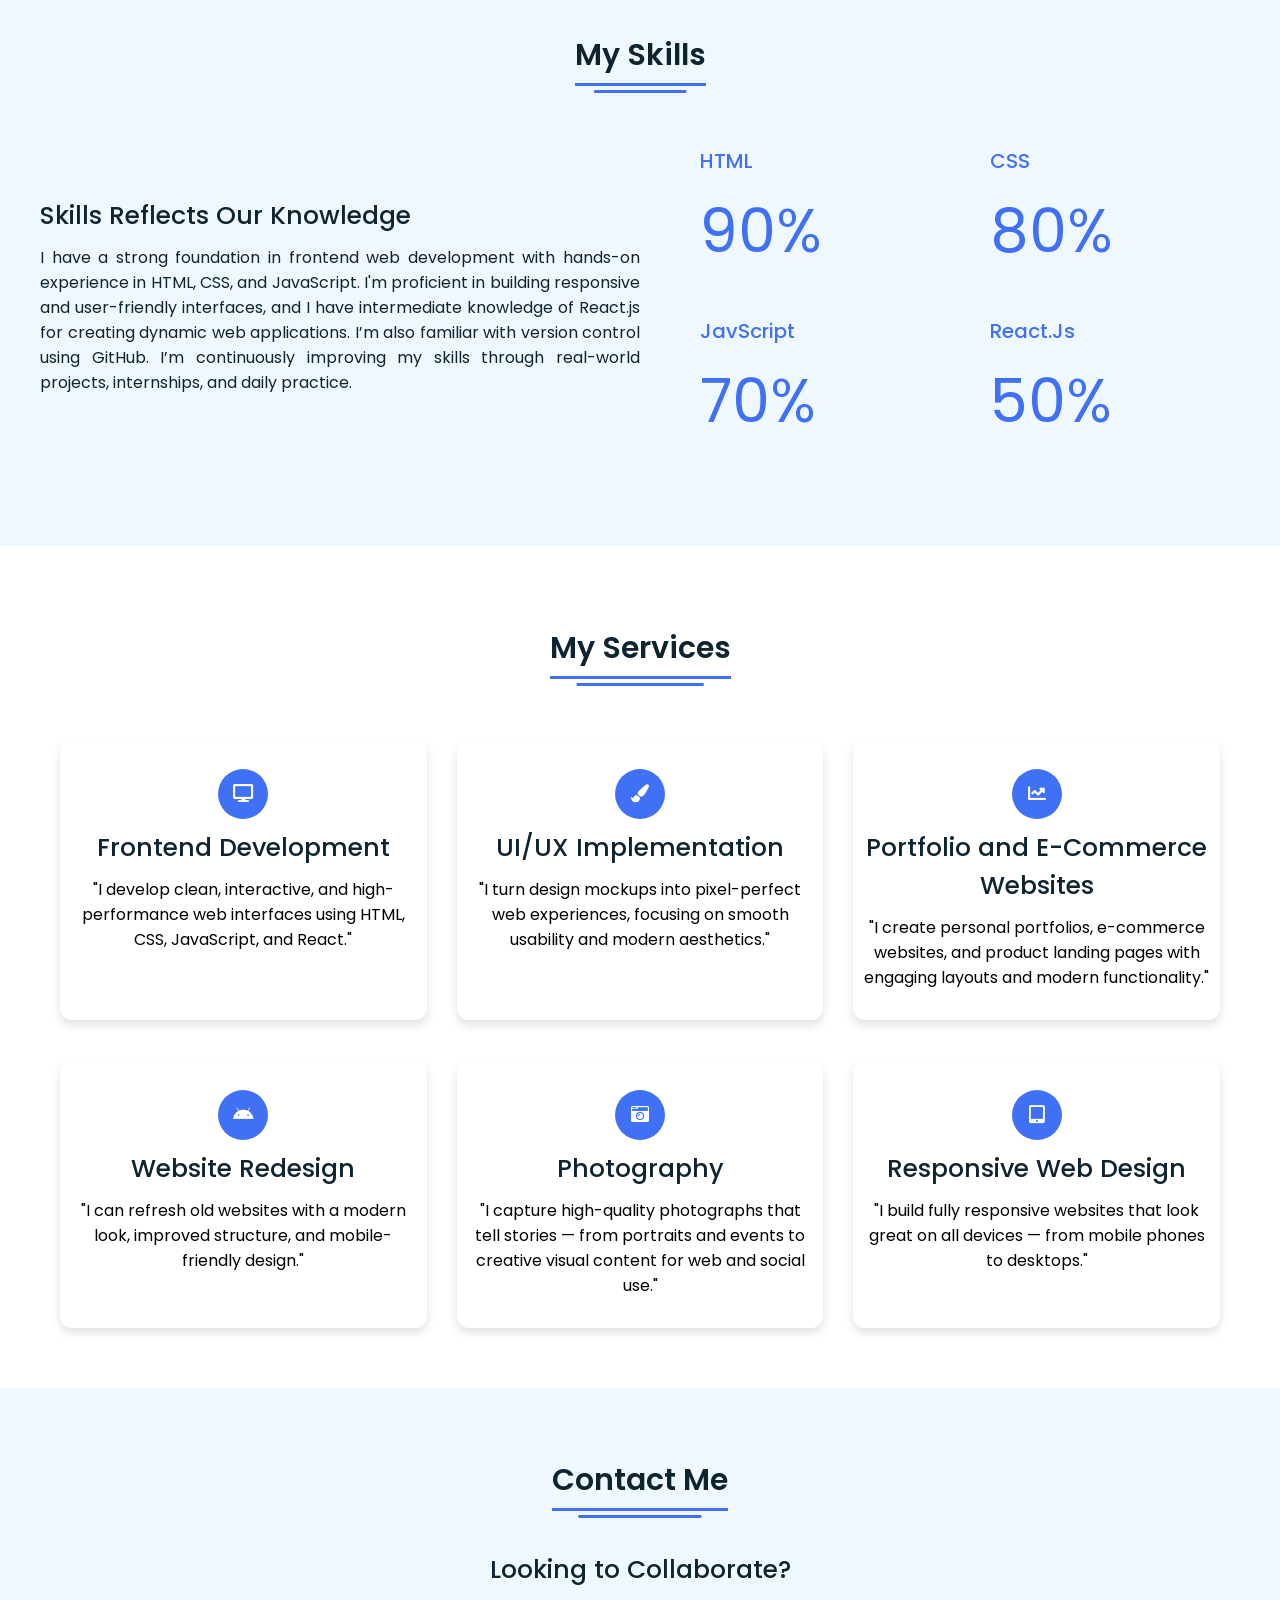
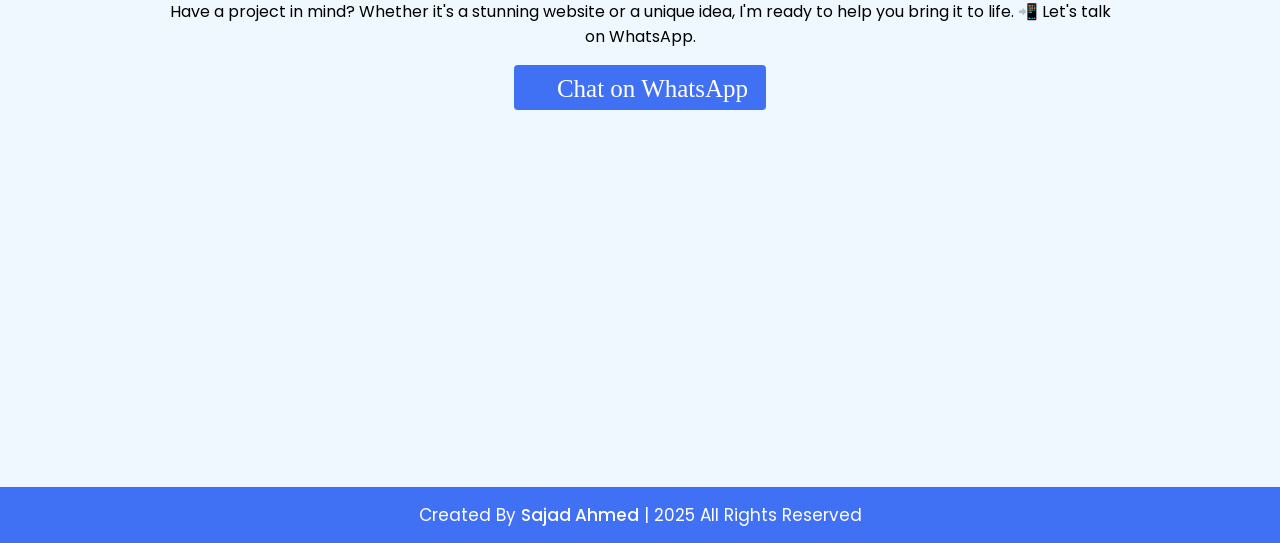
==== commit 9c8f83af: "Update index.html" ====
--- a/index.html
+++ b/index.html
@@ -1,6 +1,7 @@
 <!DOCTYPE html>
 <!-- Website - www.codingnepalweb.com -->
 <html lang="en" dir="ltr">
+    <meta name="viewport" content="width=device-width, initial-scale=1.0" />
   <head>
     <meta charset="UTF-8" />
     <title>Portfolio</title>
@@ -10,7 +11,7 @@
 
     <!-- Fontawesome CDN Link -->
     <link rel="stylesheet" href="https://cdnjs.cloudflare.com/ajax/libs/font-awesome/5.15.2/css/all.min.css" />
-    <meta name="viewport" content="width=device-width, initial-scale=1.0" />
+  
   </head>
   <body>
   
@@ -88,7 +89,7 @@
         <div class="title"><span>About Me</span></div>
         <div class="about-details">
           <div class="left">
-            <img src="./imagessajad.jpg" alt="Sajad Ahmed" />
+            <img src= "img.jpg"  alt="Sajad Ahmed" />
           </div>
           <div class="right">
             <div class="topic">Designing Is My Passion</div>
--- a/ppf.css
+++ b/ppf.css
@@ -7,6 +7,7 @@
   text-decoration: none;
   scroll-behavior: smooth;
 }
+
 /* Custom Scroll Bar CSS */
 ::-webkit-scrollbar {
   width: 10px;
@@ -57,9 +58,25 @@
   color: #fff;
 }
 nav .navbar .menu {
-  display: flex;
-  position: relative;
-}
+  position: fixed;
+  top: 0;
+  left: -100vw;
+  height: 100vh;
+  background: #0E2431;
+  width: 100vw;
+  max-width: 400px;
+  padding-top: 60px;
+  flex-direction: column;
+  align-items: center;
+  transition: all 0.5s ease;
+  z-index: 998;
+  display: flex;
+}
+
+.navbar.active .menu {
+  left: 0;
+}
+
 nav .navbar .menu li {
   list-style: none;
   margin: 0 8px;
@@ -184,7 +201,8 @@
   background: url("images/background.png") no-repeat;
   background-size: cover;
   background-position: center;
-  background-attachment: fixed;
+  background-attachment: scroll;
+
   font-family: 'Ubuntu', sans-serif;
 }
 .home .home-content{
@@ -267,12 +285,24 @@
  I'm Selecting Directly 'Section Tag' and 'Class'  */
 section{
   padding-top: 40px;
-}
-section .content{
-  width: 80%;
+  overflow-x: hidden;
+}
+section .content {
+  width: 100%;
+  max-width: 1200px;
   margin: 40px auto;
+  padding: 0 20px;
   font-family: 'Poppins', sans-serif;
 }
+
+@media (max-width: 1190px) {
+  section .content {
+    padding: 0 15px;
+  }
+}
+
+
+ 
 .about .about-details{
   display: flex;
   justify-content: space-between;
@@ -438,14 +468,11 @@
   color: #4070f4;
 }
 .services .boxes .box:hover .topic,
-.services .boxes .box:hover p{
-  color: #0E2431;
+.services .boxes .box:hover p {
+  color: #fff; /* OR #0E2431, pick one */
   transition: all 0.4s ease;
 }
-.services .boxes .box:hover .topic,
-.services .boxes .box:hover p{
-  color: #fff;
-}
+
 /* Contact Me CSS */
 .contact{
   background: #F0F8FF;
@@ -478,19 +505,7 @@
 footer .text span a:hover{
   text-decoration: underline;
 }
-/* Scroll TO Top Button CSS */
-.scroll-button a{
-  position: fixed;
-  bottom: 20px;
-  right: 20px;
-  color: #fff;
-  background: #4070f4;
-  padding: 7px 12px;;
-  font-size: 18px;
-  border-radius: 6px;
-  box-shadow: rgba(0, 0, 0, 0.15);
-  display: none;
-}
+
 /* Responsive Media Query */
 @media (max-width: 1190px) {
   section .content{
@@ -549,82 +564,8 @@
     margin: 10px 0;
   }
   nav.sticky .menu a:hover{
-    color: #4070f/* === Mobile Menu Toggle Styles === */
-.menu-btn,
-.cancel-btn {
-  position: absolute;
-  right: 30px;
-  top: 50%;
-  transform: translateY(-50%);
-  font-size: 22px;
-  color: #4070f4;
-  cursor: pointer;
-  display: none;
-  z-index: 1001;
-}
-
-/* When navbar is active, show mobile menu */
-.navbar.active .menu {
-  left: 0;
-}
-
-/* Menu panel (hidden by default) */
-.navbar .menu {
-  display: flex;
-  gap: 20px;
-}
-
-/* Responsive mobile nav */
-@media (max-width: 750px) {
-  .menu {
-    position: fixed;
-    left: -100%;
-    top: 0;
-    background: #0E2431;
-    height: 100vh;
-    max-width: 400px;
-    width: 100%;
-    flex-direction: column;
-    padding-top: 60px;
-    align-items: center;
-    transition: all 0.4s ease;
-    z-index: 999;
-  }
-
-  .navbar.active .menu {
-    left: 0;
-  }
-
-  .menu li {
-    margin: 15px 0;
-  }
-
-  .menu a {
-    font-size: 22px;
-    color: #fff;
-    text-align: center;
-  }
-
-  .menu-btn,
-  .cancel-btn {
-    display: block;
-  }
-
-  .cancel-btn {
-    color: #fff;
-    position: fixed;
-    top: 20px;
-    right: 30px;
-    font-size: 24px;
-    z-index: 1001;
-  }
-
-  .media-icons {
-    display: none;
-  }
-}
-
-  
+    color: #4070f4;
+  }
   nav .navbar .media-icons{
     display: none;
   }
@@ -673,5 +614,39 @@
   }
 }
 
-
-
+.visit-mashooq {
+  margin-left: 10px;
+  background-color: #d4af37;
+  color: #000;
+  font-weight: 500;
+}
+
+.visit-mashooq:hover {
+  background-color: #fff;
+  color: #d4af37;
+  border: 2px solid #d4af37;
+}
+
+
+/* General Fixes */
+html, body {
+  max-width: 100%;
+  overflow-x: hidden;
+}
+
+
+
+/* Images never overflow */
+img {
+  max-width: 100%;
+  height: auto;
+  display: block;
+}
+@media (max-width: 400px) {
+  .home .text-two {
+    font-size: 45px;
+  }
+  .home .text-three {
+    font-size: 28px;
+  }
+}
